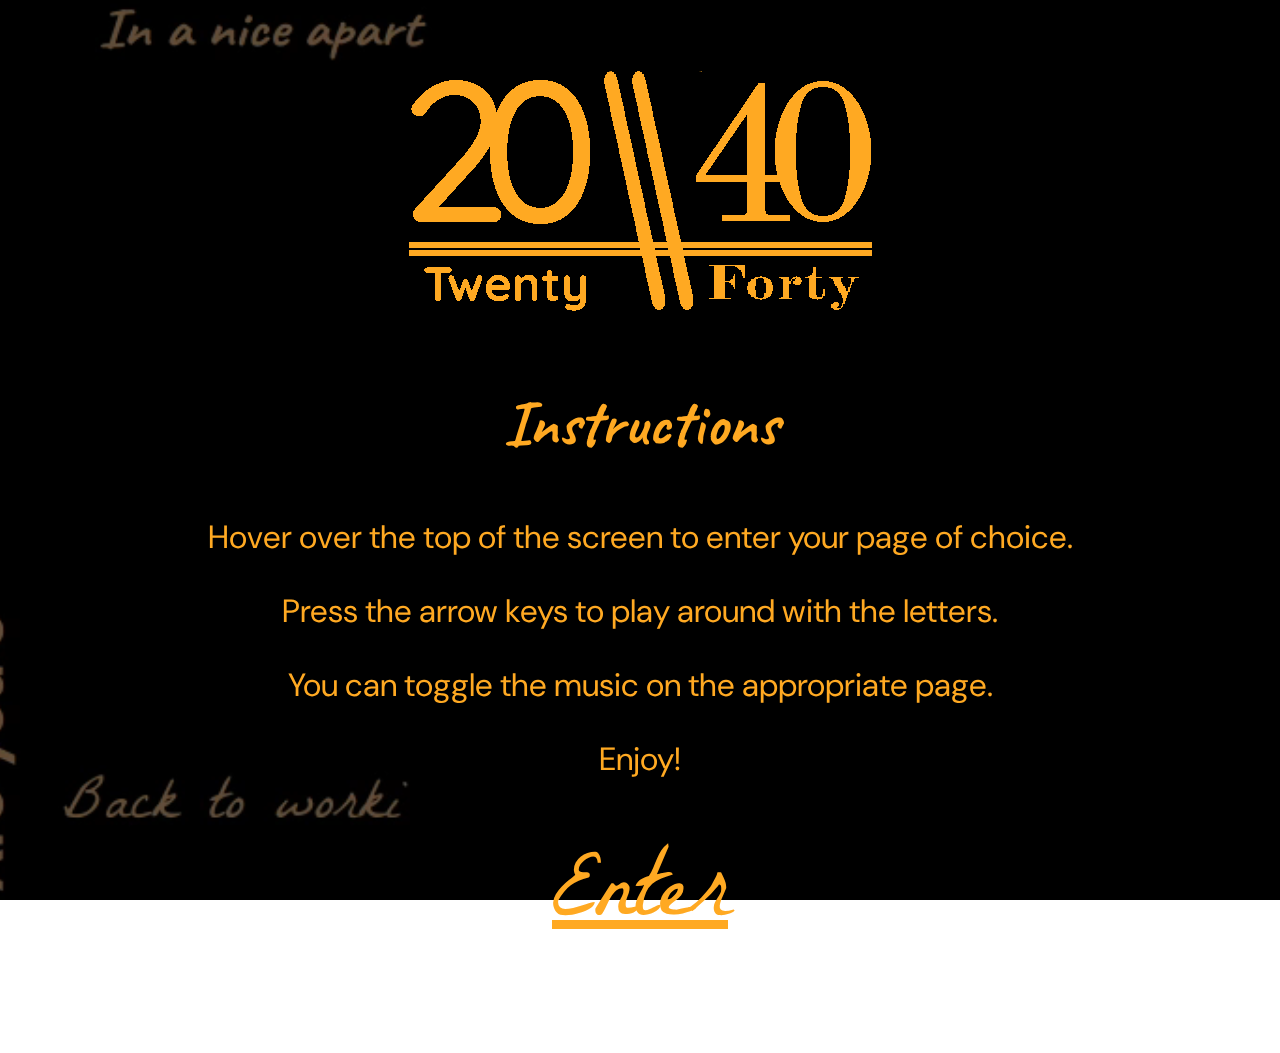
==== index.html @ 82d1038f "Initial commit" ====
<!DOCTYPE html>
<html lang="en">

<head>
  <meta charset="UTF-8" />
  <meta name="viewport" content="width=device-width, initial-scale=1.0" />
  <title>20/40</title>
  <link rel="stylesheet" href="css/style.css" />
</head>

<body>
  <div class="indexTitle">
    <img src="assets/images/TwentyFortyTitle.png" alt="Title" />
    <h2>Instructions</h2>
    <p>Hover over the top of the screen to enter your page of choice.</p>
    <p>Press the arrow keys to play around with the letters.</p>
    <p>You can toggle the music on the appropriate page.</p>
    <p>Enjoy!</p>
    <a href="intro.html">Enter</a>
  </div>

  <video autoplay muted loop class="bgVideo">
    <source src="assets/videos/IndexText.mp4" type="video/mp4" />
  </video>
  <!-- <script src="js/script.js"></script> -->
</body>

</html>
---- css/style.css ----
@import url("https://fonts.googleapis.com/css2?family=Caveat&family=DM+Sans:ital,opsz,wght@0,9..40,400;0,9..40,700;1,9..40,400;1,9..40,700&family=La+Belle+Aurore&family=Playfair+Display:ital,wght@0,400;0,700;1,400;1,700&family=Playfair:ital,opsz,wght@0,5..1200,400;0,5..1200,700;1,5..1200,400;1,5..1200,700&family=Quicksand:wght@400;700&display=swap");

body {
  margin: 0;
  padding: 0;
  box-sizing: border-box;
}

h1 {
  text-align: center;
  font-size: 8rem;
  font-family: "La Belle Aurore", cursive;
}

h2 {
  text-align: center;
  font-size: 4rem;
  font-family: "Caveat", cursive;
}

h1,
h2 {
  color: #e7bb69;
}

a,
a:visited {
  color: #e7bb69;
}

a:hover {
  color: rgb(132, 25, 19);
}

a:active {
  color: blue;
}

/* W3Schools Navigation Bar */
/* https://www.w3schools.com/css/css_navbar.asp */

nav {
  opacity: 0;
  transition: opacity 0.5s;
}

nav:hover {
  opacity: 1;
}

ul {
  list-style-type: none;
  margin: 0;
  padding: 0;
  position: fixed;
  top: 0;
  width: 100%;
  overflow: hidden;
  background-color: black;
  z-index: 10;
  font-size: 1.5em;
}

li {
  float: left;
  font-family: "DM Sans", sans-serif;
  font-weight: 700;
}

li a {
  display: block;
  text-align: center;
  padding: 14px 16px;
  text-decoration: none;
  color: #dbd1d0;
}

li a:visited {
  color: #dbd1d0;
}

li a:hover {
  color: black;
  background-color: #dbd1d0;
}

li a:active {
  color: white;
  background-color: #992200;
}

.active {
  background-color: #992200;
}

.navRightSide {
  float: right;
  font-family: "Playfair Display", serif;
  font-weight: 700;
}

/* Video Area */

.videoArea {
  display: flex;
  justify-content: center;
  align-items: center;
}

.videoArea video {
  border: 1em outset #cc6600;
  box-shadow: 10px 5px 10px black;
}

footer {
  display: flex;
  justify-content: center;
  flex: auto;
}

.footerContainer {
  background: black;
  border-radius: 0.4em;
  width: 10%;
  height: auto;
  /* min-height: 0.5em; */
  box-shadow: 10px 5px 10px black;
  margin: 5% 4%;
  border: thick double #cc6600;
  text-align: center;
  font-size: 2rem;
  padding: 2% 3%;
}

.footerContainer a {
  text-decoration: none;
  transition: all 0.3s;
}

.footerContainer.fortyText {
  font-size: 2.5rem;
}

/* Code from W3Schools */
/* https://www.w3schools.com/howto/howto_css_fullscreen_video.asp */
.bgVideo {
  position: fixed;
  right: 0;
  bottom: 0;
  min-width: 100%;
  min-height: 100%;
  z-index: -10;
}

.introTitle {
  display: flex;
  justify-content: center;
  align-items: center;
}

.twentyText {
  font-family: "Quicksand", sans-serif;
}

.fortyText {
  font-family: "Playfair", serif;
}

.twentyTextHand,
.fortyTextHand {
  font-size: 2rem;
}

.twentyTextHand {
  font-family: "Caveat", cursive;
}

.fortyTextHand {
  font-family: "La Belle Aurore", cursive;
}

/* Speech Bubble Code from Lea Verou */
/* https://projects.verou.me/bubbly/ */
.twentyTextbox,
.fortyTextbox {
  position: relative;
  background: black;
  border-radius: 0.4em;
  width: 40%;
  min-width: 600px;
  min-height: 8em;
  box-shadow: 10px 5px 10px black;
  margin: 7% 0;
  border: thick double #cc6600;
}

.twentyTextbox {
  margin-left: 5%;
}

.twentyTextbox:after {
  content: "";
  position: absolute;
  left: 0;
  top: 50%;
  border: 45px solid transparent;
  border-right-color: black;
  border-left: 0;
  margin-top: -45px;
  margin-left: -45px;
  z-index: -1;
}

.twentyTextbox p,
.fortyTextbox p {
  padding: 1% 4%;
  margin: 3% 1%;
  font-size: 2em;
  color: white;
}

.fortyTextbox {
  margin-right: 5%;
  left: 55%;
}

.fortyTextbox:after {
  content: "";
  position: absolute;
  right: 0;
  top: 50%;
  width: 0;
  height: 0;
  border: 45px solid transparent;
  border-left-color: black;
  border-right: 0;
  margin-top: -45px;
  margin-right: -45px;
  z-index: -1;
}

/* Index */
.indexTitle {
  text-align: center;
  padding: 5% 2%;
  margin: auto;
  color: #ffa922;
  font-size: 2rem;
  font-family: "DM Sans", sans-serif;
}

.indexTitle h2 {
  color: #ffa922;
}

.indexTitle a {
  color: #ffa922;
  font-size: 4rem;
  transition: color 0.5s;
  font-family: "La Belle Aurore", cursive;
  font-size: 6rem;
}

.indexTitle a:hover {
  color: rgb(122, 23, 23);
}

/* Intro */

.introBody {
  background: rgb(122, 23, 23);
}

/* Gradient code from CSS Gradient */
/* https://cssgradient.io/ */
.redGradientArea {
  min-height: 2500px;
}

.orangeGradientArea {
  min-height: 1000px;
}

.yellowGradientArea {
  min-height: 100vh;
  width: auto;
}

.redGradientArea {
  background: rgb(194, 77, 38);
  background: linear-gradient(
    0deg,
    rgba(194, 77, 38, 1) 0%,
    rgba(122, 23, 23, 1) 15%
  );
}

.orangeGradientArea {
  position: relative;
  background: rgb(195, 145, 35);
  background: linear-gradient(
    0deg,
    rgba(195, 145, 35, 1) 0%,
    rgba(194, 77, 38, 1) 15%
  );
  display: flex;
  justify-content: center;
  align-items: center;
  z-index: 1;
}

/* Code from  sarah_edo */
/* https://cssgrid-generator.netlify.app/ */
.yellowGradientArea {
  background: rgb(195, 145, 35);
  font-size: 11rem;
  font-family: "DM Sans", sans-serif;
  font-style: italic;
  text-align: right;
  /* display: flex;
  justify-content: flex-end;
  align-items: center; */
  display: grid;
  grid-template-columns: repeat(2, 1fr);
  grid-template-rows: 1fr;
  grid-column-gap: 20px;
  grid-row-gap: 0px;
  overflow: hidden; /* Hide scrollbars */
  transition: all 0.5s;
  /* Code from guy_m */
  /* https://stackoverflow.com/questions/8114657/how-to-style-the-parent-element-when-hovering-a-child-element */
  pointer-events: none;
}

.yellowGradientArea a {
  grid-column: 2;
  grid-row: 1/2;
  padding: 0 5%;
  /* Code from W3Schools */
  /* https://www.w3schools.com/css/css_align.asp */
  display: block;
  margin: auto;
  text-decoration: none;
  pointer-events: auto;
}

.yellowGradientArea a:hover {
  font-family: "Playfair Display", serif;
  animation: rotate-scale-up-ver 0.65s linear both;
}

.yellowGradientArea:hover {
  background: black;
}

.yellowGradientArea video {
  grid-column: 1;
  grid-row: 1/2;
  /* Code from W3Schools */
  /* https://www.w3schools.com/css/css_align.asp */
  display: block;
  margin: auto;
  width: 80%;
}

/* Code from Paolo Bergantino/Sarfaraaz */
/* https://stackoverflow.com/questions/1191464/is-there-a-way-to-use-use-text-as-the-background-with-css */
.twentyTextBG,
.fortyTextBG {
  position: absolute;
  top: 0;
  left: 0;
  bottom: 0;
  right: 0;
  z-index: -3;
  overflow: hidden;
  font-weight: 700;
  font-size: 4rem;
  text-align: justify;
  color: #db7d09;
  opacity: 0;
  transition: opacity 0.5s;
}

.twentyTextBG {
  font-family: "DM Sans", sans-serif;
}

.fortyTextBG {
  font-family: "Playfair Display", serif;
}

/* Code from Mike/rockfeeler */
/* https://stackoverflow.com/questions/4502633/how-to-affect-other-elements-when-one-element-is-hovered */
.twentyCard:hover + .twentyTextBG,
.fortyCard:hover + .fortyTextBG {
  opacity: 1;
}

.cardArea {
  display: flex;
  justify-content: center;
  align-items: center;
}

/* Card Code from W3Schools */
/* https://www.w3schools.com/howto/howto_css_cards.asp */
.card {
  /* Add shadows to create the "card" effect */
  box-shadow: 0 8px 16px 0 rgba(0, 0, 0, 0.2);
  transition: all 0.3s;
  min-width: 400px;
  min-height: 300px;
  width: 15%;
  display: flex;
  align-items: center;
  justify-content: center;
  background-color: orange;
  margin: 5%;
}

/* On mouse-over, add a deeper shadow */
.card:hover {
  box-shadow: 0px 0px 49px -8px #000000;
}

/* Add some padding inside the card container */
.cardContainer {
  padding: 4%;
  min-height: 730px;
  border: solid 3px black;
}

/* Code from W3Schools */
/* https://www.w3schools.com/howto/howto_css_image_center.asp */
.cardContainer img {
  border: thick double black;
  display: block;
  margin-left: auto;
  margin-right: auto;
  width: auto;
}

.card.twentyText {
  font-size: 1.4rem;
}

.card.fortyText {
  font-size: 1.5rem;
}

/* Forest Page */

.forestBody {
  background-color: #1f320a;
}

.poemArea {
  font-family: "DM Sans", sans-serif;
  font-size: 1.5rem;
  font-style: italic;
  font-weight: 700;
  text-align: center;
  margin: 4%;
  color: #e7bb69;
}

.shaking {
  animation: vertical-shaking 0.5s infinite;
}

.dandelionContainer {
  /* display: inline-block; */
  position: fixed;
  /* animation: 3s infinite fallingLeaves; */
  z-index: 9;
}

.dandelionContainer img:nth-child(1) {
  position: absolute;
  top: -800px;
  left: 200px;
  animation: 13s infinite fallingLeaves;
}

.dandelionContainer img:nth-child(2) {
  position: absolute;
  top: -700px;
  left: 500px;
  animation: 20s infinite fallingLeaves;
}

.dandelionContainer img:nth-child(3) {
  position: absolute;
  top: -550px;
  left: 350px;
  animation: 10s infinite fallingLeaves;
}

.dandelionContainer img:nth-child(4) {
  position: absolute;
  top: -500px;
  left: 100px;
  animation: 17s infinite fallingLeaves;
}

.dandelionContainer img:nth-child(5) {
  position: absolute;
  top: -650px;
  left: 270px;
  animation: 22s infinite fallingLeaves;
}

.dandelionContainer img:nth-child(6) {
  position: absolute;
  top: -800px;
  left: 400px;
  animation: 20s infinite fallingLeaves;
}

.dandelionContainer img:nth-child(7) {
  position: absolute;
  top: -420px;
  left: 235px;
  animation: 15s infinite fallingLeaves;
}

/* Water */

.waterBody {
  position: relative;
}

.waterArea {
  /* position: fixed; */
  z-index: 10;
}

.waterArea p {
  filter: blur(0.7px);
}

/* Typing */
.typingBody {
  overflow-x: hidden;
}

/* Typewritter Code from Geoff Graham */
/* https://codepen.io/geoffgraham/pen/jrWwWM */
.typeArea1,
.typeArea2 {
  overflow: hidden; /* Ensures the content is not revealed until the animation */
  border-right: 0.15em solid orange; /* The typwriter cursor */
  margin: 0 auto; /* Gives that scrolling effect as the typing happens */
  /* animation: typing 3.5s steps(30, end), blink-caret 0.5s step-end infinite; */
}

.typeArea1 {
  animation: typing 3s linear;
}

.typeArea2 {
  animation: waitAnimateTyping 9s linear infinite;
  transform-origin: 50% 50%;
}

/* Credits */
.creditsBody {
  text-align: center;
  margin-top: 5%;
  background: black;
}

.creditsBody h2 {
  font-size: 6rem;
}

.creditsBody a {
  display: block;
  margin: 2% 0;
  font-family: "Quicksand", sans-serif;
  font-size: 2rem;
}

/* ----------------------------------------------
 * Generated by Animista on 2023-11-18 11:44:59
 * Licensed under FreeBSD License.
 * See http://animista.net/license for more info. 
 * w: http://animista.net, t: @cssanimista
 * ---------------------------------------------- */

/**
 * ----------------------------------------
 * animation rotate-scale-up-ver
 * ----------------------------------------
 */
@keyframes rotate-scale-up-ver {
  0% {
    transform: scale(1) rotateY(0);
  }
  50% {
    transform: scale(2) rotateY(180deg);
  }
  100% {
    transform: scale(1) rotateY(360deg);
  }
}

/* Code from Unused CSS*/
/* https://unused-css.com/blog/css-shake-animation/ */

@keyframes vertical-shaking {
  0% {
    transform: translateY(0);
  }
  25% {
    transform: translateY(5px);
  }
  50% {
    transform: translateY(-5px);
  }
  75% {
    transform: translateY(5px);
  }
  100% {
    transform: translateY(0);
  }
}

@keyframes fallingLeaves {
  0% {
    transform: translate(0px, 0px) rotate(0deg);
  }
  /* 75% {
    opacity: 1;
  } */
  100% {
    transform: translate(1000px, 1000px) rotate(360deg);
    /* transform: translateX(1000px); */
    opacity: 0;
  }
}

/* Typewritter Code from Geoff Graham */
/* https://codepen.io/geoffgraham/pen/jrWwWM */
/* The typing effect */
@keyframes typing {
  from {
    width: 0;
  }
  to {
    width: 100%;
  }
}

/* The typewriter cursor effect */
@keyframes blink-caret {
  from,
  to {
    border-color: transparent;
  }
  50% {
    border-color: orange;
  }
}

/*
Generated by
waitanimate.wstone.uk
*/

.waitAnimateTyping {
  animation: waitAnimateTyping 9s linear infinite;
  transform-origin: 50% 50%;
}

@keyframes waitAnimateTyping {
  0% {
    width: 0;
  }
  22.222% {
    width: 100%;
  }
  100% {
    width: 100%;
  }
}
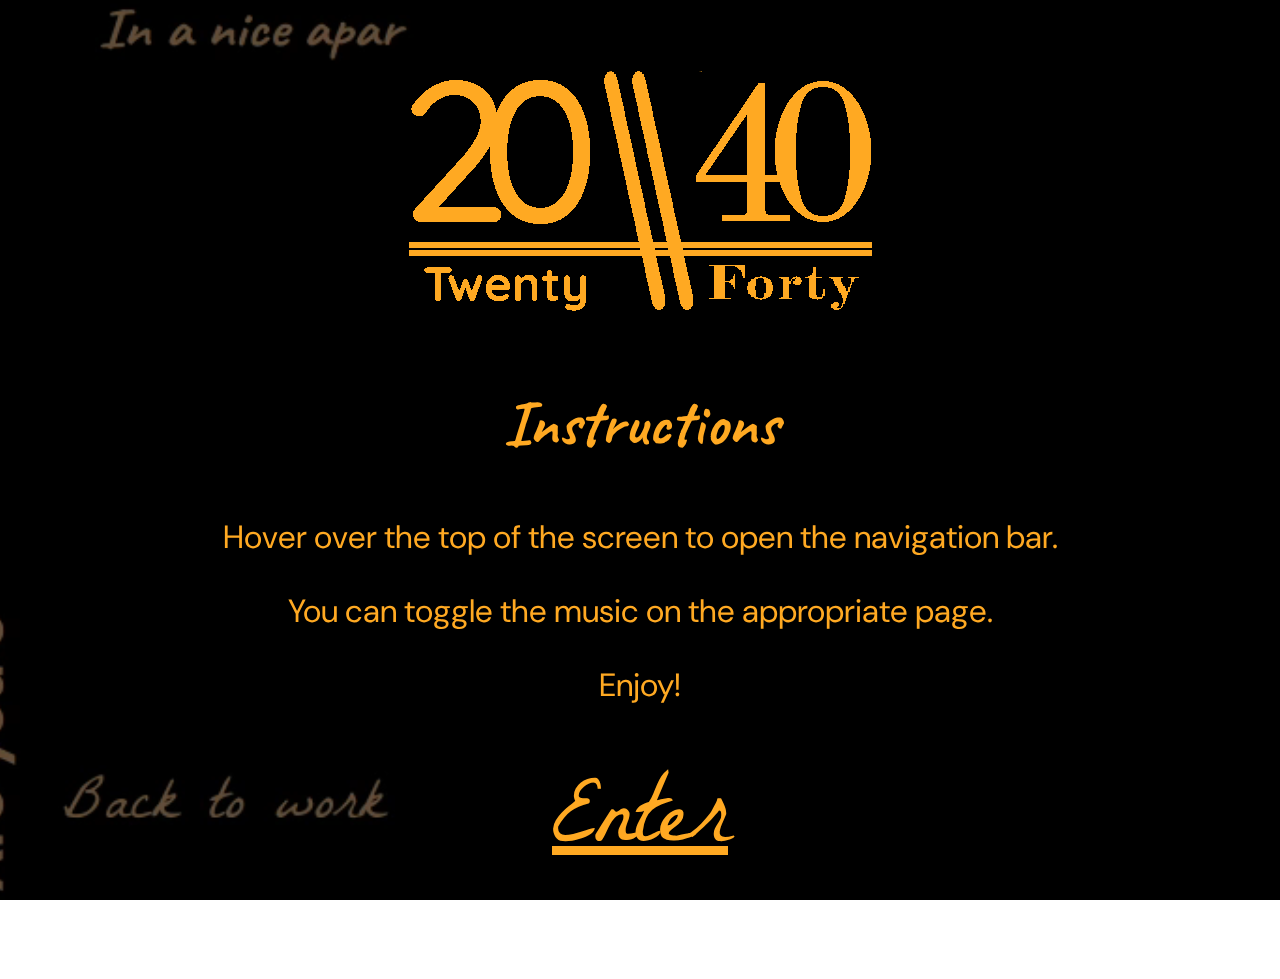
==== commit 4b664f8c: "Updated the index page text" ====
--- a/index.html
+++ b/index.html
@@ -12,8 +12,7 @@
   <div class="indexTitle">
     <img src="assets/images/TwentyFortyTitle.png" alt="Title" />
     <h2>Instructions</h2>
-    <p>Hover over the top of the screen to enter your page of choice.</p>
-    <p>Press the arrow keys to play around with the letters.</p>
+    <p>Hover over the top of the screen to open the navigation bar.</p>
     <p>You can toggle the music on the appropriate page.</p>
     <p>Enjoy!</p>
     <a href="intro.html">Enter</a>
--- a/css/style.css
+++ b/css/style.css
@@ -531,13 +531,27 @@
   position: relative;
 }
 
+.waterBody footer {
+  position: relative;
+  z-index: 2;
+}
+
+.hazyArea {
+  filter: blur(0.7px);
+}
+
+/* Overlay code from Chris */
+/* https://stackoverflow.com/questions/4809644/css-filter-on-whole-page */
 .waterArea {
-  /* position: fixed; */
-  z-index: 10;
-}
-
-.waterArea p {
-  filter: blur(0.7px);
+  position: absolute;
+  top: 0;
+  right: 0;
+  bottom: 0;
+  left: 0;
+  z-index: 1;
+  /* background: #000;
+  opacity: 0.6;
+  filter: alpha(opacity=60); */
 }
 
 /* Typing */
@@ -575,6 +589,12 @@
   font-size: 6rem;
 }
 
+.creditsBody li a {
+  font-family: "DM Sans", sans-serif;
+  font-weight: 700;
+  font-size: 1.5rem;
+}
+
 .creditsBody a {
   display: block;
   margin: 2% 0;
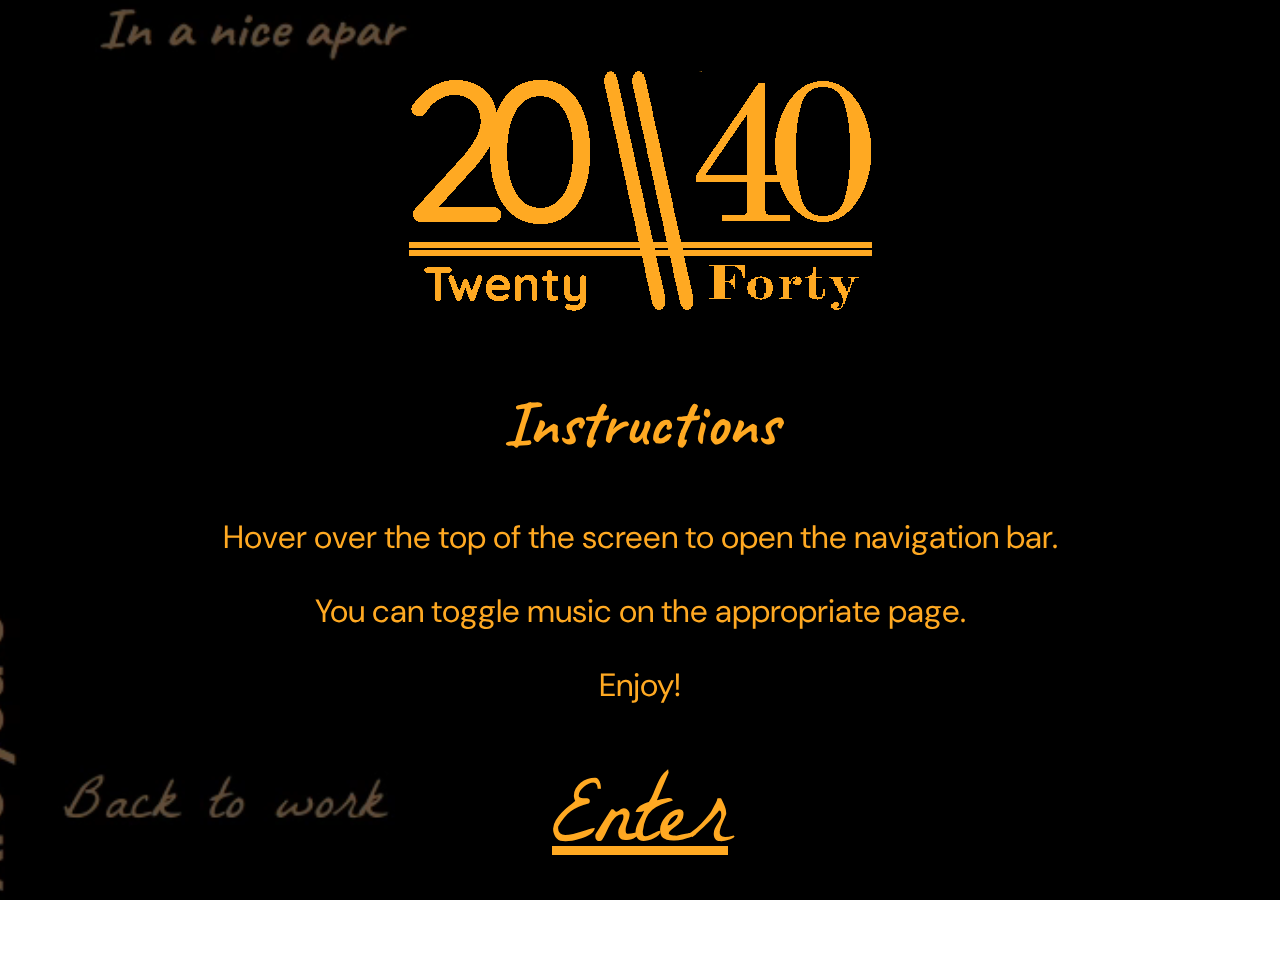
==== commit fa35a2ad: "Made the nav bar always available" ====
--- a/index.html
+++ b/index.html
@@ -13,7 +13,7 @@
     <img src="assets/images/TwentyFortyTitle.png" alt="Title" />
     <h2>Instructions</h2>
     <p>Hover over the top of the screen to open the navigation bar.</p>
-    <p>You can toggle the music on the appropriate page.</p>
+    <p>You can toggle music on the appropriate page.</p>
     <p>Enjoy!</p>
     <a href="intro.html">Enter</a>
   </div>
--- a/css/style.css
+++ b/css/style.css
@@ -42,6 +42,8 @@
 nav {
   opacity: 0;
   transition: opacity 0.5s;
+  z-index: 98;
+  position: fixed;
 }
 
 nav:hover {
